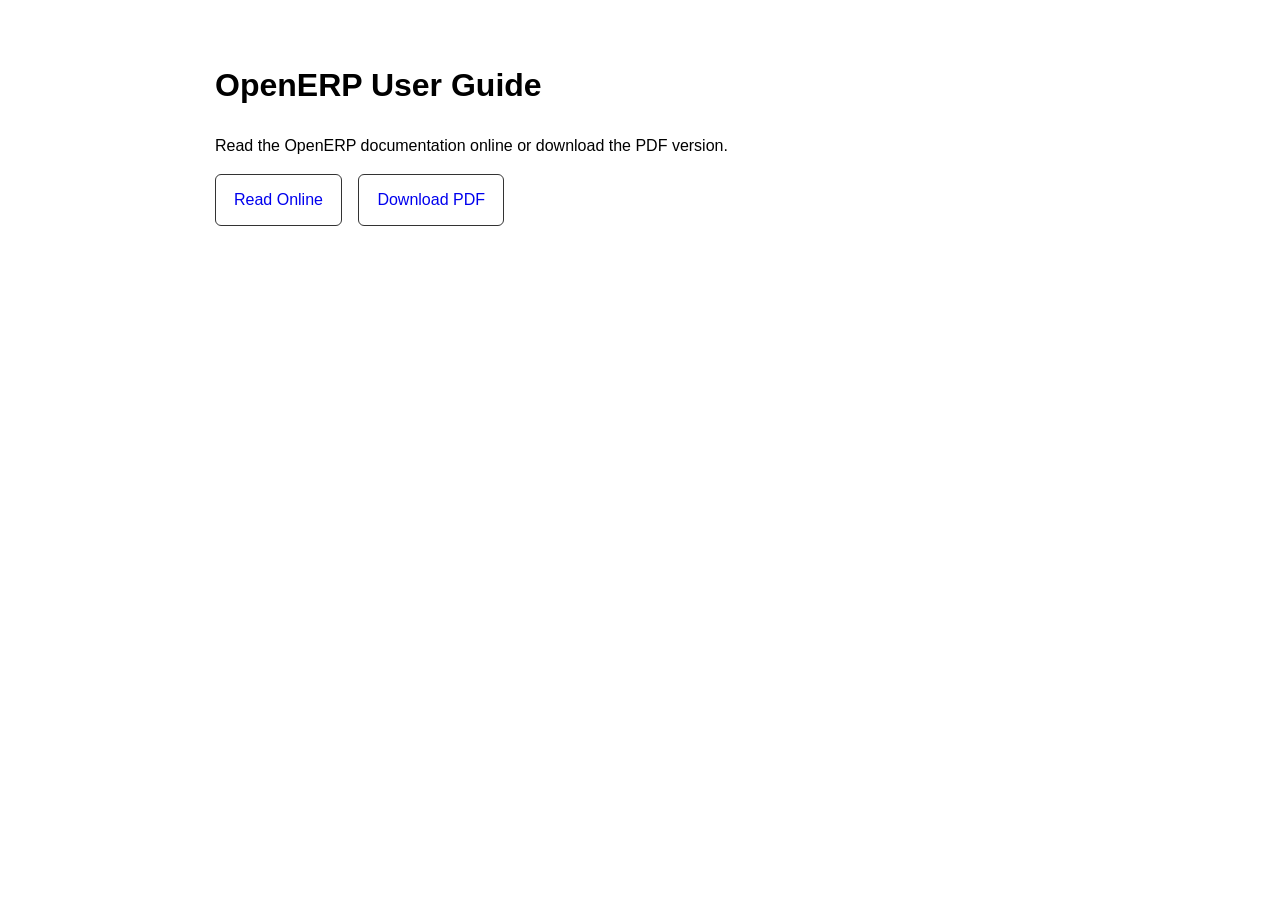
==== index.html @ 6b715e2c "Update published user guide" ====
<!doctype html>
<html>
<head>
  <meta charset="utf-8">
  <title>OpenERP User Guide</title>
  <style>
    body { font-family: Arial, sans-serif; max-width: 850px; margin: 60px auto; line-height: 1.6; }
    a.button { display: inline-block; padding: 12px 18px; margin-right: 12px; border: 1px solid #333; text-decoration: none; border-radius: 6px; }
  </style>
</head>
<body>
  <h1>OpenERP User Guide</h1>
  <p>Read the OpenERP documentation online or download the PDF version.</p>
  <p>
    <a class="button" href="USERGUIDE.html">Read Online</a>
    <a class="button" href="USERGUIDE.pdf">Download PDF</a>
  </p>
</body>
</html>
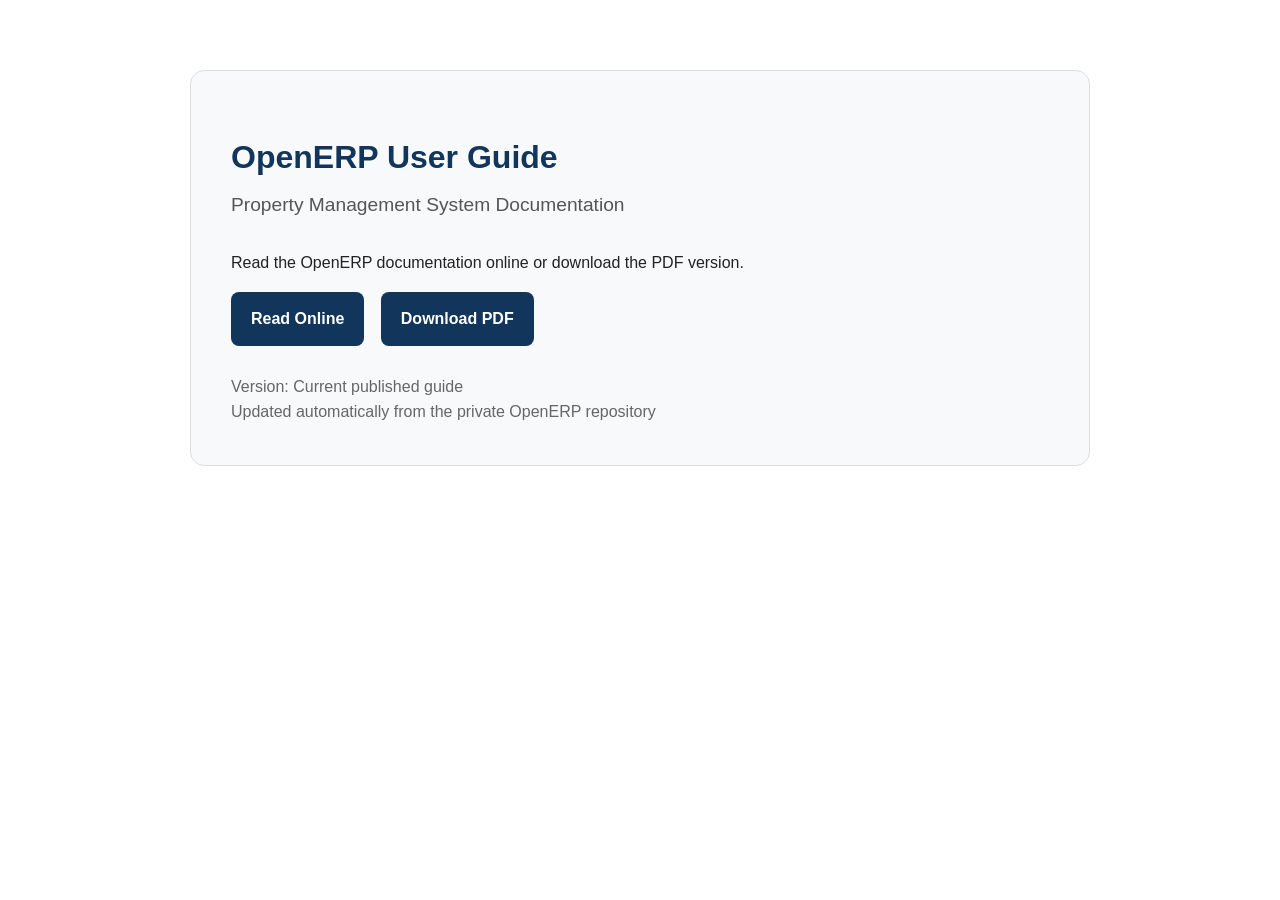
==== commit 3241318f: "Update published user guide" ====
--- a/index.html
+++ b/index.html
@@ -4,16 +4,58 @@
   <meta charset="utf-8">
   <title>OpenERP User Guide</title>
   <style>
-    body { font-family: Arial, sans-serif; max-width: 850px; margin: 60px auto; line-height: 1.6; }
-    a.button { display: inline-block; padding: 12px 18px; margin-right: 12px; border: 1px solid #333; text-decoration: none; border-radius: 6px; }
+    body {
+      font-family: Arial, sans-serif;
+      max-width: 900px;
+      margin: 70px auto;
+      padding: 0 24px;
+      line-height: 1.6;
+      color: #222;
+    }
+    .hero {
+      border: 1px solid #ddd;
+      border-radius: 14px;
+      padding: 40px;
+      background: #f7f9fb;
+    }
+    h1 {
+      color: #12355b;
+      margin-bottom: 6px;
+    }
+    .subtitle {
+      font-size: 1.2em;
+      color: #555;
+      margin-bottom: 30px;
+    }
+    a.button {
+      display: inline-block;
+      padding: 14px 20px;
+      margin-right: 12px;
+      border-radius: 8px;
+      background: #12355b;
+      color: white;
+      text-decoration: none;
+      font-weight: bold;
+    }
+    .meta {
+      margin-top: 28px;
+      color: #666;
+    }
   </style>
 </head>
 <body>
-  <h1>OpenERP User Guide</h1>
-  <p>Read the OpenERP documentation online or download the PDF version.</p>
-  <p>
-    <a class="button" href="USERGUIDE.html">Read Online</a>
-    <a class="button" href="USERGUIDE.pdf">Download PDF</a>
-  </p>
+  <div class="hero">
+    <h1>OpenERP User Guide</h1>
+    <div class="subtitle">Property Management System Documentation</div>
+    <p>Read the OpenERP documentation online or download the PDF version.</p>
+    <p>
+      <a class="button" href="USERGUIDE.html">Read Online</a>
+      <a class="button" href="USERGUIDE.pdf">Download PDF</a>
+    </p>
+    <div class="meta">
+      Version: Current published guide<br>
+      Updated automatically from the private OpenERP repository
+    </div>
+  </div>
 </body>
 </html>
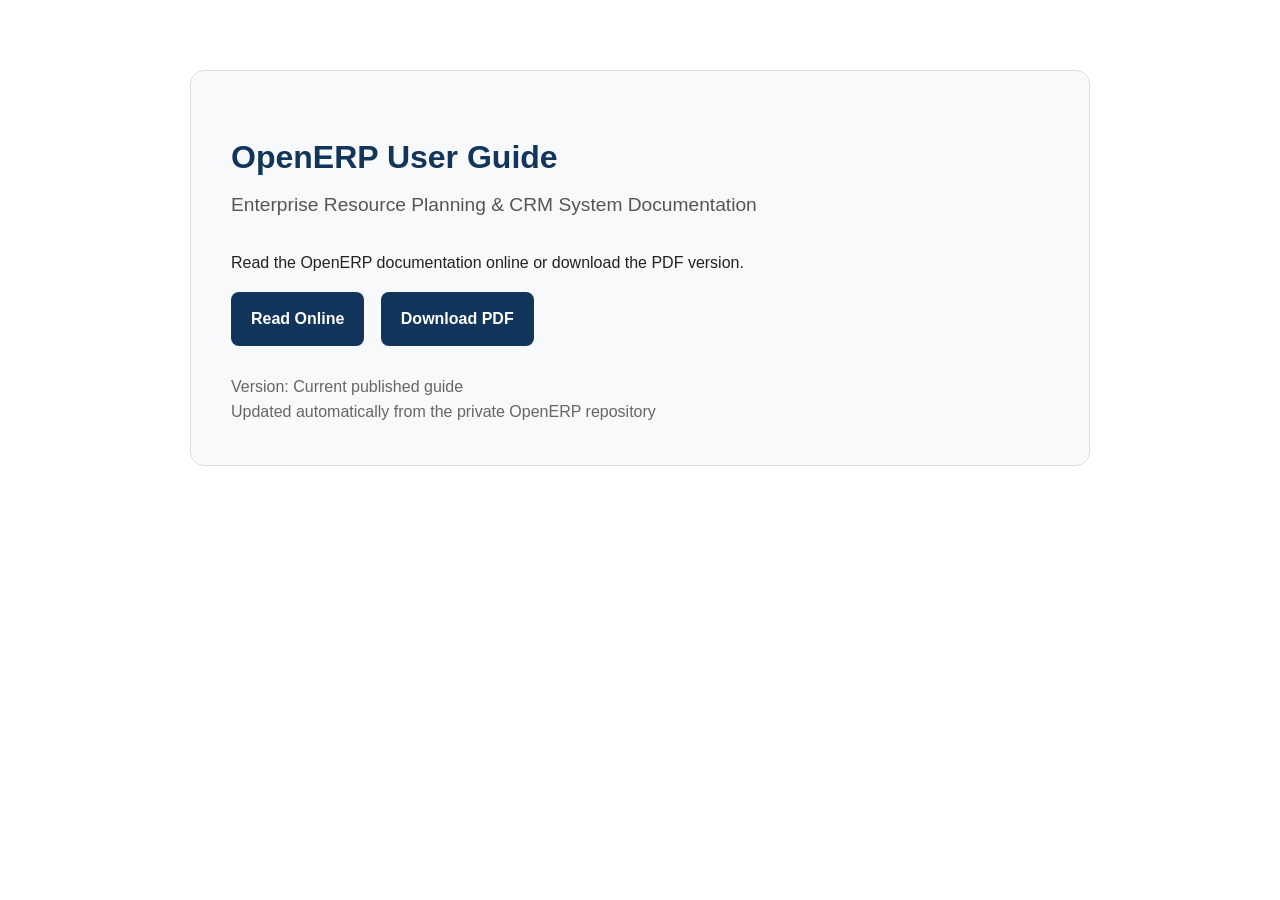
==== commit 5376e8f8: "Update published user guide" ====
--- a/index.html
+++ b/index.html
@@ -46,7 +46,7 @@
 <body>
   <div class="hero">
     <h1>OpenERP User Guide</h1>
-    <div class="subtitle">Property Management System Documentation</div>
+    <div class="subtitle">Enterprise Resource Planning &amp; CRM System Documentation</div>
     <p>Read the OpenERP documentation online or download the PDF version.</p>
     <p>
       <a class="button" href="USERGUIDE.html">Read Online</a>
